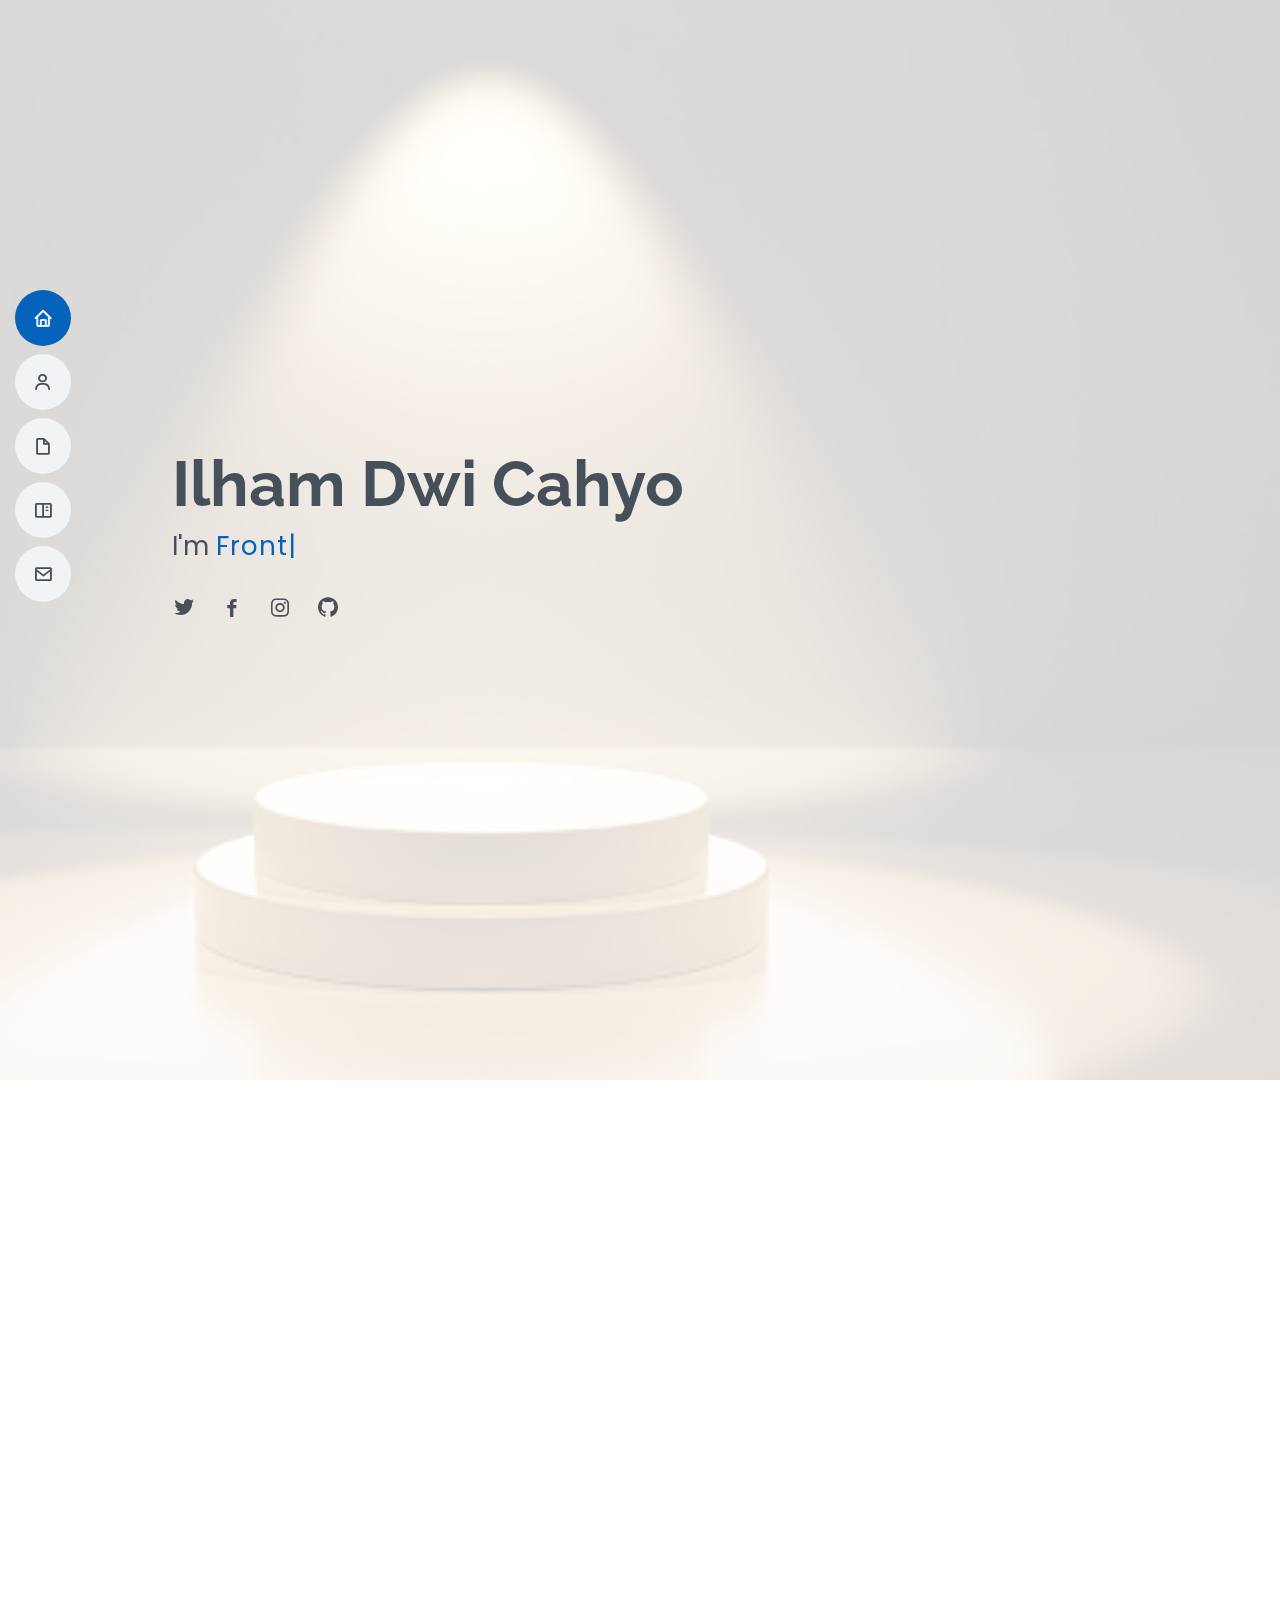
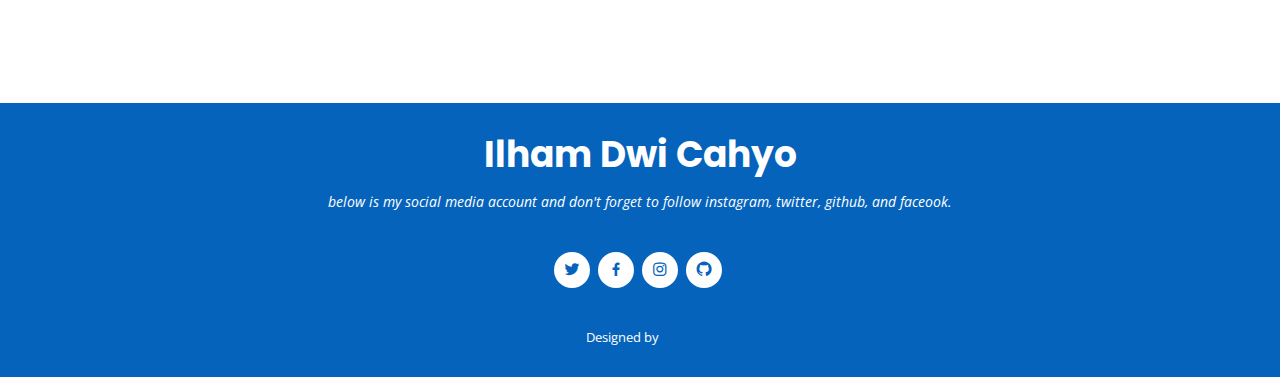
==== index.html @ a2555da0 "inital commit" ====
<!DOCTYPE html>
<html lang="en">

<head>
  <meta charset="utf-8">
  <meta content="width=device-width, initial-scale=1.0" name="viewport">

  <title>CV ILHAM</title>
  <meta content="" name="description">
  <meta content="" name="keywords">

  <!-- Favicons -->
  <link href="assets/img/favicon.png" rel="icon">
  <link href="assets/img/apple-touch-icon.png" rel="apple-touch-icon">

  <!-- Google Fonts -->
  <link href="https://fonts.googleapis.com/css?family=Open+Sans:300,300i,400,400i,600,600i,700,700i|Raleway:300,300i,400,400i,500,500i,600,600i,700,700i|Poppins:300,300i,400,400i,500,500i,600,600i,700,700i" rel="stylesheet">

  <!-- Vendor CSS Files -->
  <link rel="stylesheet" href="https://cdnjs.cloudflare.com/ajax/libs/font-awesome/5.15.4/css/all.min.css" integrity="sha512-1ycn6IcaQQ40/MKBW2W4Rhis/DbILU74C1vSrLJxCq57o941Ym01SwNsOMqvEBFlcgUa6xLiPY/NS5R+E6ztJQ==" crossorigin="anonymous" referrerpolicy="no-referrer" />
  <link href="assets/vendor/aos/aos.css" rel="stylesheet">
  <link href="assets/vendor/bootstrap/css/bootstrap.min.css" rel="stylesheet">
  <link href="assets/vendor/bootstrap-icons/bootstrap-icons.css" rel="stylesheet">
  <link href="assets/vendor/boxicons/css/boxicons.min.css" rel="stylesheet">
  <link href="assets/vendor/glightbox/css/glightbox.min.css" rel="stylesheet">
  <link href="assets/vendor/swiper/swiper-bundle.min.css" rel="stylesheet">

  <!-- Template Main CSS File -->
  <link href="assets/css/style.css" rel="stylesheet">


</head>

<body>

  <!-- ======= Mobile nav toggle button ======= -->
  <!-- <button type="button" class="mobile-nav-toggle d-xl-none"><i class="bi bi-list mobile-nav-toggle"></i></button> -->
  <i class="bi bi-list mobile-nav-toggle d-xl-none"></i>
  <!-- ======= Header ======= -->
  <header id="header" class="d-flex flex-column justify-content-center">

    <nav id="navbar" class="navbar nav-menu">
      <ul>
        <li><a href="#hero" class="nav-link scrollto active"><i class="bx bx-home"></i> <span>Home</span></a></li>
        <li><a href="#about" class="nav-link scrollto"><i class="bx bx-user"></i> <span>About</span></a></li>
        <li><a href="#resume" class="nav-link scrollto"><i class="bx bx-file-blank"></i> <span>Resume</span></a></li>
        <li><a href="#portfolio" class="nav-link scrollto"><i class="bx bx-book-content"></i> <span>Portfolio</span></a></li>
        <!-- <li><a href="#services" class="nav-link scrollto"><i class="bx bx-server"></i> <span>Services</span></a></li> -->
        <li><a href="#contact" class="nav-link scrollto"><i class="bx bx-envelope"></i> <span>Contact</span></a></li>
      </ul>
    </nav><!-- .nav-menu -->

  </header><!-- End Header -->

  <!-- ======= Hero Section ======= -->
  <section id="hero" class="d-flex flex-column justify-content-center">
    <div class="container" data-aos="zoom-in" data-aos-delay="100">
      <h1>Ilham Dwi Cahyo</h1>
      <p>I'm <span class="typed" data-typed-items="Front end Developer,student"></span></p>
      <div class="social-links">
        <a href="https://twitter.com/ilham20dc" class="twitter"><i class="bx bxl-twitter"></i></a>
        <a href="https://web.facebook.com/asal.ngomong.756" class="facebook"><i class="bx bxl-facebook"></i></a>
        <a href="https://www.instagram.com/ilhamd.c_01/" class="instagram"><i class="bx bxl-instagram"></i></a>
        <a href="https://github.com/Ilhamdwicahyoo" class="github"><i class="bx bxl-github"></i></a>
        <!-- <a href="#" class="linkedin"><i class="bx bxl-linkedin"></i></a> -->
      </div>
    </div>
  </section><!-- End Hero -->

  <main id="main">

    <!-- ======= About Section ======= -->
    <section id="about" class="about">
      <div class="container" data-aos="fade-up">

        <div class="section-title">
          <h2>About</h2>
        </div>

        <div class="row">
          <div class="col-lg-4">
            <img src="assets/img/ilham.jpeg" class="img-fluid" alt="">
          </div>
          <div class="col-lg-8 pt-4 pt-lg-0 content">
            <h3>Ilham Dwi Cahyo</h3>
            <p class="fst-italic">
              my name is ilham dwi cahyo, you can call me ilham. I was born in Depok, January 28, 2004. I live in Depok, Jl.Gotong Royong Rt007/Rw009 No.50. i am a student of a tarun bhakti vocational high school, badminton and counting are my hobbies
            </p>
            <div class="row">
              <div class="col-lg-6">
                <ul>
                  <li><i class="bi bi-chevron-right"></i> <strong>Birthday:</strong> <span>28 january 2004</span></li>
                  <!-- <li><i class="bi bi-chevron-right"></i> <strong>Website:</strong> <span>www.example.com</span></li> -->
                  <li><i class="bi bi-chevron-right"></i> <strong>Phone:</strong> <span>+62895 3073 7995</span></li>
                  <li><i class="bi bi-chevron-right"></i> <strong>City:</strong> <span>depok,indonesia</span></li>
                </ul>
              </div>
              <div class="col-lg-6">
                <ul>
                  <li><i class="bi bi-chevron-right"></i> <strong>Age:</strong> <span>17</span></li>
                  <li><i class="bi bi-chevron-right"></i> <strong>Degree:</strong> <span>student</span></li>
                  <li><i class="bi bi-chevron-right"></i> <strong>Emailone:</strong> <span>ilhamdwicahyo2801@gmail.com</span></li>
                  <!-- <li><i class="bi bi-chevron-right"></i> <strong>Freelance:</strong> <span>Available</span></li> -->
                </ul>
              </div>
            </div>
            <p></p>
          </div>
        </div>

      </div>
    </section><!-- End About Section -->

    <!-- ======= Facts Section ======= -->
    <section id="facts" class="facts">
      <div class="container" data-aos="fade-up">

        <div class="section-title">
          <h2>Facts fun</h2>
          <p>I finished
             The 3 projects and their projects are landing page-ccs, landing page with laravel, and test-level project</p>
        </div>

        <div class="row">

          <div class="col-lg-3 col-md-6">
            <div class="count-box">
              <i class="bi bi-emoji-smile"></i>
              <span data-purecounter-start="0" data-purecounter-end="5" data-purecounter-duration="1" class="purecounter"></span>
              <p>Happy Clients</p>
            </div>
          </div>

          <div class="col-lg-3 col-md-6 mt-5 mt-md-0">
            <div class="count-box">
              <i class="bi bi-journal-richtext"></i>
              <span data-purecounter-start="0" data-purecounter-end="3" data-purecounter-duration="1" class="purecounter"></span>
              <p>Projects</p>
            </div>
          </div>

          <!-- <div class="col-lg-3 col-md-6 mt-5 mt-lg-0">
            <div class="count-box">
              <i class="bi bi-headset"></i>
              <span data-purecounter-start="0" data-purecounter-end="1463" data-purecounter-duration="1" class="purecounter"></span>
              <p>Hours Of Support</p>
            </div>
          </div>

          <div class="col-lg-3 col-md-6 mt-5 mt-lg-0">
            <div class="count-box">
              <i class="bi bi-award"></i>
              <span data-purecounter-start="0" data-purecounter-end="25" data-purecounter-duration="1" class="purecounter"></span>
              <p>Awards</p>
            </div>
          </div>

        </div> -->

      </div>
    </section>
    <!-- End Facts Section -->
    <section id="myhobbies" class="myhobbies">
      <div class="container" data-aos="fade-up">

        <div class="section-title">
          <h2>my hobbies</h2>
          <p>My hobby is an activity that fills my daily life</p>
        </div>

        <div class="row">

          <div class="col-lg-3 col-md-6">
            <div class="count-box">
              <i class="fas fa-volleyball-ball"></i>
              <span data-purecounter-start="0" data-purecounter-end="2" data-purecounter-duration="1" class="purecounter"></span>
              <p>volley</p>
            </div>
          </div>

          <div class="col-lg-3 col-md-6 mt-5 mt-md-0">
            <div class="count-box">
              <i class="bi bi-calculator"></i>
              <span data-purecounter-start="0" data-purecounter-end="0" data-purecounter-duration="1" class="purecounter"></span>
              <p>acounting</p>
            </div>
          </div>

          <!-- <div class="col-lg-3 col-md-6 mt-5 mt-lg-0">
            <div class="count-box">
              <i class="bi bi-headset"></i>
              <span data-purecounter-start="0" data-purecounter-end="1463" data-purecounter-duration="1" class="purecounter"></span>
              <p>Hours Of Support</p>
            </div>
          </div>

          <div class="col-lg-3 col-md-6 mt-5 mt-lg-0">
            <div class="count-box">
              <i class="bi bi-award"></i>
              <span data-purecounter-start="0" data-purecounter-end="25" data-purecounter-duration="1" class="purecounter"></span>
              <p>Awards</p>
            </div>
          </div>

        </div> -->

      </div>
    </section>

    <!-- ======= Skills Section ======= -->
    <section id="skills" class="skills section-bg">
      <div class="container" data-aos="fade-up">

        <div class="section-title">
          <h2>Skills</h2>
        </div>

        <div class="row skills-content">

          <div class="col-lg-6">

            <div class="progress">
              <span class="skill">HTML <i class="val">90%</i></span>
              <div class="progress-bar-wrap">
                <div class="progress-bar" role="progressbar" aria-valuenow="90" aria-valuemin="0" aria-valuemax="100"></div>
              </div>
            </div>

            <div class="progress">
              <span class="skill">CSS <i class="val">80%</i></span>
              <div class="progress-bar-wrap">
                <div class="progress-bar" role="progressbar" aria-valuenow="80" aria-valuemin="0" aria-valuemax="100"></div>
              </div>
            </div>

            <div class="progress">
              <span class="skill">Figma<i class="val">70%</i></span>
              <div class="progress-bar-wrap">
                <div class="progress-bar" role="progressbar" aria-valuenow="70" aria-valuemin="0" aria-valuemax="100"></div>
              </div>
            </div>
          </div>

          <div class="col-lg-6">
            <div class="progress">
              <span class="skill">JavaScript <i class="val">50%</i></span>
              <div class="progress-bar-wrap">
                <div class="progress-bar" role="progressbar" aria-valuenow="50" aria-valuemin="0" aria-valuemax="100"></div>
              </div>
            </div>

            <div class="progress">
              <span class="skill">mysql <i class="val">50%</i></span>
              <div class="progress-bar-wrap">
                <div class="progress-bar" role="progressbar" aria-valuenow="50" aria-valuemin="0" aria-valuemax="100"></div>
              </div>
            </div>

            <div class="progress">
              <span class="skill">laravel <i class="val">50%</i></span>
              <div class="progress-bar-wrap">
                <div class="progress-bar" role="progressbar" aria-valuenow="50" aria-valuemin="0" aria-valuemax="100"></div>
              </div>
            </div>

          </div>

        </div>

      </div>
    </section><!-- End Skills Section -->

    <!-- ======= Resume Section ======= -->
    <section id="resume" class="resume">
      <div class="container" data-aos="fade-up">

        <div class="section-title">
          <h2>Resume</h2>
          <p></p>
        </div>

        <div class="row">
          <div class="col-lg-6">
            <!-- <h3 class="resume-title">Sumary</h3>
            <div class="resume-item pb-0">
              <h4>Brandon Johnson</h4>
              <p><em>Innovative and deadline-driven Graphic Designer with 3+ years of experience designing and developing user-centered digital/print marketing material from initial concept to final, polished deliverable.</em></p>
              <ul>
                <li>Portland par 127,Orlando, FL</li>
                <li>(123) 456-7891</li>
                <li>alice.barkley@example.com</li>
              </ul>
            </div>  -->

            <h3 class="resume-title">Education</h3>
            <div class="resume-item">
              <h4>JUNIOR HEIGHT SCHOOL</h4>
              <h5>SMP TARUNA BHAKTI</h5>
              <p><em>2016 - 2019</em></p>
              <!-- <p><em>Rochester Institute of Technology, Rochester, NY</em></p> -->
              <!-- <p>Qui deserunt veniam. Et sed aliquam labore tempore sed quisquam iusto autem sit. Ea vero voluptatum qui ut dignissimos deleniti nerada porti sand markend</p> -->
            </div>
            <div class="resume-item">
              <h4>FOCATIONAL</h4>
              <h5>SMK TARUNA BHAKTI&amp; REKAYASA PERANGKAT LUNAK</h5>
              <p><em>2019-NOW</em></p>
              <!-- <p><em>Rochester Institute of Technology, Rochester, NY</em></p> -->
            </div>
          </div>
          <div class="col-lg-6">
            <h3 class="resume-title"> Experience</h3>
            <div class="resume-item">
              <h4>COMPANY VISIT</h4>
              <h5>PT.Code.Id</h5>
              <p><em>november-14-2019 </em></p>
              <!-- <ul>
                <li>Lead in the design, development, and implementation of the graphic, layout, and production communication materials</li>
                <li>Delegate tasks to the 7 members of the design team and provide counsel on all aspects of the project. </li>
                <li>Supervise the assessment of all graphic materials in order to ensure quality and accuracy of the design</li>
                <li>Oversee the efficient use of production project budgets ranging from $2,000 - $25,000</li>
              </ul> -->
            </div>
            <div class="resume-item">
              <h4>Landing Page</h4>
              <!-- <h5></h5> -->
              <p><em>december-4 -2020</em></p>
              <ul>
                <!-- <li>Developed numerous marketing programs (logos, brochures,infographics, presentations, and advertisements).</li>
                <li>Managed up to 5 projects or tasks at a given time while under pressure</li>
                <li>Recommended and consulted with clients on the most appropriate graphic design</li>
                <li>Created 4+ design presentations and proposals a month for clients and account managers</li> -->
              </ul>
            </div>
            <div class="resume-item">
              <h4>Landing page with laravel</h4>
              <h5>PT.SPERO MAHAKARYA NUSANTARA</h5>
              <p><em>december-17-2020</em></p>
              <ul>
                <!-- <li>Developed numerous marketing programs (logos, brochures,infographics, presentations, and advertisements).</li>
                <li>Managed up to 5 projects or tasks at a given time while under pressure</li>
                <li>Recommended and consulted with clients on the most appropriate graphic design</li>
                <li>Created 4+ design presentations and proposals a month for clients and account managers</li> -->
              </ul>
            </div>
          </div>
        </div>

      </div>
    </section><!-- End Resume Section -->

    <!-- ======= Portfolio Section ======= -->
    <section id="portfolio" class="portfolio section-bg">
      <div class="container" data-aos="fade-up">

        <div class="section-title">
          <h2>Portfolio</h2>
          <p>this is my portfolio and proof of the project I have worked on although not much.</p>
        </div>

        <div class="row">
          <div class="col-lg-12 d-flex justify-content-center" data-aos="fade-up" data-aos-delay="100">
            <ul id="portfolio-flters">
              <li data-filter="*" class="filter-active">Project</li>
              <li data-filter=".filter-landing-page">App</li>
              <!-- <li data-filter=".filter-card">Card</li> -->
              <li data-filter=".filter-web">Web</li>
            </ul>
          </div>
        </div>

        <div class="row portfolio-container" data-aos="fade-up" data-aos-delay="200">

          <div class="col-lg-4 col-md-6 portfolio-item filter-web">
            <div class="portfolio-wrap">
              <img src="assets/img/landing-page-laravel.png" class="img-fluid" alt="">
              <div class="portfolio-info">
                <h4>Web 1</h4>
                <p>Web</p>
                <div class="portfolio-links">
                  <a href="assets/img/landing-page-laravel.png" data-gallery="portfolioGallery" class="portfolio-lightbox" title="Web 1"><i class="bx bx-plus"></i></a>
                  <a href="portfolio-details.html" class="portfolio-details-lightbox" data-glightbox="type: external" title="Portfolio Details"><i class="bx bx-link"></i></a>
                </div>
              </div>
            </div>
          </div>

          <div class="col-lg-4 col-md-6 portfolio-item filter-landing-page">
            <div class="portfolio-wrap">
              <img src="assets/img/landing-page-css.png" class="img-fluid" alt="">
              <div class="portfolio-info">
                <h4>App 1</h4>
                <p>App</p>
                <div class="portfolio-links">
                  <a href="assets/img/landing-page-css.png" data-gallery="portfolioGallery" class="portfolio-lightbox" title="App 1"><i class="bx bx-plus"></i></a>
                  <a href="portfolio-details.html" class="portfolio-details-lightbox" data-glightbox="type: external" title="Portfolio Details"><i class="bx bx-link"></i></a>
                </div>
              </div>
            </div>
          </div>

          <!-- <div class="col-lg-4 col-md-6 portfolio-item filter-card">
            <div class="portfolio-wrap">
              <img src="assets/img/portfolio/portfolio-4.jpg" class="img-fluid" alt="">
              <div class="portfolio-info">
                <h4>Card 2</h4>
                <p>Card</p>
                <div class="portfolio-links">
                  <a href="assets/img/portfolio/portfolio-4.jpg" data-gallery="portfolioGallery" class="portfolio-lightbox" title="Card 2"><i class="bx bx-plus"></i></a>
                  <a href="portfolio-details.html" class="portfolio-details-lightbox" data-glightbox="type: external" title="Portfolio Details"><i class="bx bx-link"></i></a>
                </div>
              </div>
            </div>
          </div> -->

          <div class="col-lg-4 col-md-6 portfolio-item filter-web">
            <div class="portfolio-wrap">
              <img src="assets/img/landing-page-laravel2.png" class="img-fluid" alt="">
              <div class="portfolio-info">
                <h4>Web 2</h4>
                <p>Web</p>
                <div class="portfolio-links">
                  <a href="assets/img/landing-page-laravel2.png" data-gallery="portfolioGallery" class="portfolio-lightbox" title="Web 2"><i class="bx bx-plus"></i></a>
                  <a href="portfolio-details.html" class="portfolio-details-lightbox" data-glightbox="type: external" title="Portfolio Details"><i class="bx bx-link"></i></a>
                </div>
              </div>
            </div>
          </div>

          <div class="col-lg-4 col-md-6 portfolio-item filter-landing-page">
            <div class="portfolio-wrap">
              <img src="assets/img/projet-ujilevel.png" class="img-fluid" alt="">
              <div class="portfolio-info">
                <h4>App 2</h4>
                <p>App</p>
                <div class="portfolio-links">
                  <a href="assets/img/projet-ujilevel.png" data-gallery="portfolioGallery" class="portfolio-lightbox" title="App 2"><i class="bx bx-plus"></i></a>
                  <a href="portfolio-details.html" class="portfolio-details-lightbox" data-glightbox="type: external" title="Portfolio Details"><i class="bx bx-link"></i></a>
                </div>
              </div>
            </div>
          </div>

          <!-- <div class="col-lg-4 col-md-6 portfolio-item filter-card">
            <div class="portfolio-wrap">
              <img src="assets/img/portfolio/portfolio-7.jpg" class="img-fluid" alt="">
              <div class="portfolio-info">
                <h4>Card 1</h4>
                <p>Card</p>
                <div class="portfolio-links">
                  <a href="assets/img/portfolio/portfolio-7.jpg" data-gallery="portfolioGallery" class="portfolio-lightbox" title="Card 1"><i class="bx bx-plus"></i></a>
                  <a href="portfolio-details.html" class="portfolio-details-lightbox" data-glightbox="type: external" title="Portfolio Details"><i class="bx bx-link"></i></a>
                </div>
              </div>
            </div>
          </div> -->

          <div class="col-lg-4 col-md-6 portfolio-item filter-web">
            <div class="portfolio-wrap">
              <img src="assets/img/landing-page-laravel4.png" class="img-fluid" alt="">
              <div class="portfolio-info">
                <h4>web 4</h4>
                <p>web</p>
                <div class="portfolio-links">
                  <a href="assets/img/landing-page-laravel4.png" data-gallery="portfolioGallery" class="portfolio-lightbox" title="Web4"><i class="bx bx-plus"></i></a>
                  <a href="portfolio-details.html" class="portfolio-details-lightbox" data-glightbox="type: external" title="Portfolio Details"><i class="bx bx-link"></i></a>
                </div>
              </div>
            </div>
          </div>

          <div class="col-lg-4 col-md-6 portfolio-item filter-web">
            <div class="portfolio-wrap">
              <img src="assets/img/landing-page-laravel3.png" class="img-fluid" alt="">
              <div class="portfolio-info">
                <h4>Web 3</h4>
                <p>Web</p>
                <div class="portfolio-links">
                  <a href="assets/img/landing-page-laravel3.png" data-gallery="portfolioGallery" class="portfolio-lightbox" title="Web 3"><i class="bx bx-plus"></i></a>
                  <a href="portfolio-details.html" class="portfolio-details-lightbox" data-glightbox="type: external" title="Portfolio Details"><i class="bx bx-link"></i></a>
                </div>
              </div>
            </div>
          </div>

        </div>

      </div>
    </section><!-- End Portfolio Section -->

    <!-- ======= Services Section ======= -->
    <!-- <section id="services" class="services">
      <div class="container" data-aos="fade-up">

        <div class="section-title">
          <h2>Services</h2>
          <p>Magnam dolores commodi suscipit. Necessitatibus eius consequatur ex aliquid fuga eum quidem. Sit sint consectetur velit. Quisquam quos quisquam cupiditate. Et nemo qui impedit suscipit alias ea. Quia fugiat sit in iste officiis commodi quidem hic quas.</p>
        </div>

        <div class="row">

          <div class="col-lg-4 col-md-6 d-flex align-items-stretch" data-aos="zoom-in" data-aos-delay="100">
            <div class="icon-box iconbox-blue">
              <div class="icon">
                <svg width="100" height="100" viewBox="0 0 600 600" xmlns="http://www.w3.org/2000/svg">
                  <path stroke="none" stroke-width="0" fill="#f5f5f5" d="M300,521.0016835830174C376.1290562159157,517.8887921683347,466.0731472004068,529.7835943286574,510.70327084640275,468.03025145048787C554.3714126377745,407.6079735673963,508.03601936045806,328.9844924480964,491.2728898941984,256.3432110539036C474.5976632858925,184.082847569629,479.9380746630129,96.60480741107993,416.23090153303,58.64404602377083C348.86323505073057,18.502131276798302,261.93793281208167,40.57373210992963,193.5410806939664,78.93577620505333C130.42746243093433,114.334589627462,98.30271207620316,179.96522072025542,76.75703585869454,249.04625023123273C51.97151888228291,328.5150500222984,13.704378332031375,421.85034740162234,66.52175969318436,486.19268352777647C119.04800174914682,550.1803526380478,217.28368757567262,524.383925680826,300,521.0016835830174"></path>
                </svg>
                <i class="bx bxl-dribbble"></i>
              </div>
              <h4><a href="">Lorem Ipsum</a></h4>
              <p>Voluptatum deleniti atque corrupti quos dolores et quas molestias excepturi</p>
            </div>
          </div>

          <div class="col-lg-4 col-md-6 d-flex align-items-stretch mt-4 mt-md-0" data-aos="zoom-in" data-aos-delay="200">
            <div class="icon-box iconbox-orange ">
              <div class="icon">
                <svg width="100" height="100" viewBox="0 0 600 600" xmlns="http://www.w3.org/2000/svg">
                  <path stroke="none" stroke-width="0" fill="#f5f5f5" d="M300,582.0697525312426C382.5290701553225,586.8405444964366,449.9789794690241,525.3245884688669,502.5850820975895,461.55621195738473C556.606425686781,396.0723002908107,615.8543463187945,314.28637112970534,586.6730223649479,234.56875336149918C558.9533121215079,158.8439757836574,454.9685369536778,164.00468322053177,381.49747125262974,130.76875717737553C312.15926192815925,99.40240125094834,248.97055460311594,18.661163978235184,179.8680185752513,50.54337015887873C110.5421016452524,82.52863877960104,119.82277516462835,180.83849132639028,109.12597500060166,256.43424936330496C100.08760227029461,320.3096726198365,92.17705696193138,384.0621239912766,124.79988738764834,439.7174275375508C164.83382741302287,508.01625554203684,220.96474134820875,577.5009287672846,300,582.0697525312426"></path>
                </svg>
                <i class="bx bx-file"></i>
              </div>
              <h4><a href="">Sed Perspiciatis</a></h4>
              <p>Duis aute irure dolor in reprehenderit in voluptate velit esse cillum dolore</p>
            </div>
          </div>

          <div class="col-lg-4 col-md-6 d-flex align-items-stretch mt-4 mt-lg-0" data-aos="zoom-in" data-aos-delay="300">
            <div class="icon-box iconbox-pink">
              <div class="icon">
                <svg width="100" height="100" viewBox="0 0 600 600" xmlns="http://www.w3.org/2000/svg">
                  <path stroke="none" stroke-width="0" fill="#f5f5f5" d="M300,541.5067337569781C382.14930387511276,545.0595476570109,479.8736841581634,548.3450877840088,526.4010558755058,480.5488172755941C571.5218469581645,414.80211281144784,517.5187510058486,332.0715597781072,496.52539010469104,255.14436215662573C477.37192572678356,184.95920475031193,473.57363656557914,105.61284051026155,413.0603344069578,65.22779650032875C343.27470386102294,18.654635553484475,251.2091493199835,5.337323636656869,175.0934190732945,40.62881213300186C97.87086631185822,76.43348514350839,51.98124368387456,156.15599469081315,36.44837278890362,239.84606092416172C21.716077023791087,319.22268207091537,43.775223500013084,401.1760424656574,96.891909868211,461.97329694683043C147.22146801428983,519.5804099606455,223.5754009179313,538.201503339737,300,541.5067337569781"></path>
                </svg>
                <i class="bx bx-tachometer"></i>
              </div>
              <h4><a href="">Magni Dolores</a></h4>
              <p>Excepteur sint occaecat cupidatat non proident, sunt in culpa qui officia</p>
            </div>
          </div>

          <div class="col-lg-4 col-md-6 d-flex align-items-stretch mt-4" data-aos="zoom-in" data-aos-delay="100">
            <div class="icon-box iconbox-yellow">
              <div class="icon">
                <svg width="100" height="100" viewBox="0 0 600 600" xmlns="http://www.w3.org/2000/svg">
                  <path stroke="none" stroke-width="0" fill="#f5f5f5" d="M300,503.46388370962813C374.79870501325706,506.71871716319447,464.8034551963731,527.1746412648533,510.4981551193396,467.86667711651364C555.9287308511215,408.9015244558933,512.6030010748507,327.5744911775523,490.211057578863,256.5855673507754C471.097692560561,195.9906835881958,447.69079081568157,138.11976852964426,395.19560036434837,102.3242989838813C329.3053358748298,57.3949838291264,248.02791733380457,8.279543830951368,175.87071277845988,42.242879143198664C103.41431057327972,76.34704239035025,93.79494320519305,170.9812938413882,81.28167332365135,250.07896920659033C70.17666984294237,320.27484674793965,64.84698225790005,396.69656628748305,111.28512138212992,450.4950937839243C156.20124167950087,502.5303643271138,231.32542653798444,500.4755392045468,300,503.46388370962813"></path>
                </svg>
                <i class="bx bx-layer"></i>
              </div>
              <h4><a href="">Nemo Enim</a></h4>
              <p>At vero eos et accusamus et iusto odio dignissimos ducimus qui blanditiis</p>
            </div>
          </div>

          <div class="col-lg-4 col-md-6 d-flex align-items-stretch mt-4" data-aos="zoom-in" data-aos-delay="200">
            <div class="icon-box iconbox-red">
              <div class="icon">
                <svg width="100" height="100" viewBox="0 0 600 600" xmlns="http://www.w3.org/2000/svg">
                  <path stroke="none" stroke-width="0" fill="#f5f5f5" d="M300,532.3542879108572C369.38199826031484,532.3153073249985,429.10787420159085,491.63046689027357,474.5244479745417,439.17860296908856C522.8885846962883,383.3225815378663,569.1668002868075,314.3205725914397,550.7432151929288,242.7694973846089C532.6665558377875,172.5657663291529,456.2379748765914,142.6223662098291,390.3689995646985,112.34683881706744C326.66090330228417,83.06452184765237,258.84405631176094,53.51806209861945,193.32584062364296,78.48882559362697C121.61183558270385,105.82097193414197,62.805066853699245,167.19869350419734,48.57481801355237,242.6138429142374C34.843463184063346,315.3850353017275,76.69343916112496,383.4422959591041,125.22947124332185,439.3748458443577C170.7312796277747,491.8107796887764,230.57421082200815,532.3932930995766,300,532.3542879108572"></path>
                </svg>
                <i class="bx bx-slideshow"></i>
              </div>
              <h4><a href="">Dele Cardo</a></h4>
              <p>Quis consequatur saepe eligendi voluptatem consequatur dolor consequuntur</p>
            </div>
          </div>

          <div class="col-lg-4 col-md-6 d-flex align-items-stretch mt-4" data-aos="zoom-in" data-aos-delay="300">
            <div class="icon-box iconbox-teal">
              <div class="icon">
                <svg width="100" height="100" viewBox="0 0 600 600" xmlns="http://www.w3.org/2000/svg">
                  <path stroke="none" stroke-width="0" fill="#f5f5f5" d="M300,566.797414625762C385.7384707136149,576.1784315230908,478.7894351017131,552.8928747891023,531.9192734346935,484.94944893311C584.6109503024035,417.5663521118492,582.489472248146,322.67544863468447,553.9536738515405,242.03673114598146C529.1557734026468,171.96086150256528,465.24506316201064,127.66468636344209,395.9583748389544,100.7403814666027C334.2173773831606,76.7482773500951,269.4350130405921,84.62216499799875,207.1952322260088,107.2889140133804C132.92018162631612,134.33871894543012,41.79353780512637,160.00259165414826,22.644507872594943,236.69541883565114C3.319112789854554,314.0945973066697,72.72355303640163,379.243833228382,124.04198916343866,440.3218312028393C172.9286146004772,498.5055451809895,224.45579914871206,558.5317968840102,300,566.797414625762"></path>
                </svg>
                <i class="bx bx-arch"></i>
              </div>
              <h4><a href="">Divera Don</a></h4>
              <p>Modi nostrum vel laborum. Porro fugit error sit minus sapiente sit aspernatur</p>
            </div>
          </div>

        </div>

      </div>
    </section> -->
    <!-- End Services Section -->

    <!-- ======= Testimonials Section ======= -->
    <!-- <section id="testimonials" class="testimonials section-bg">
      <div class="container" data-aos="fade-up">

        <div class="section-title">
          <h2>Testimonials</h2>
        </div>

        <div class="testimonials-slider swiper" data-aos="fade-up" data-aos-delay="100">
          <div class="swiper-wrapper">

            <div class="swiper-slide">
              <div class="testimonial-item">
                <img src="assets/img/testimonials/testimonials-1.jpg" class="testimonial-img" alt="">
                <h3>Saul Goodman</h3>
                <h4>Ceo &amp; Founder</h4>
                <p>
                  <i class="bx bxs-quote-alt-left quote-icon-left"></i>
                  Proin iaculis purus consequat sem cure digni ssim donec porttitora entum suscipit rhoncus. Accusantium quam, ultricies eget id, aliquam eget nibh et. Maecen aliquam, risus at semper.
                  <i class="bx bxs-quote-alt-right quote-icon-right"></i>
                </p>
              </div>
            </div>
            <!-- End testimonial item -->

            <!-- <div class="swiper-slide">
              <div class="testimonial-item">
                <img src="assets/img/testimonials/testimonials-2.jpg" class="testimonial-img" alt="">
                <h3>Sara Wilsson</h3>
                <h4>Designer</h4>
                <p>
                  <i class="bx bxs-quote-alt-left quote-icon-left"></i>
                  Export tempor illum tamen malis malis eram quae irure esse labore quem cillum quid cillum eram malis quorum velit fore eram velit sunt aliqua noster fugiat irure amet legam anim culpa.
                  <i class="bx bxs-quote-alt-right quote-icon-right"></i>
                </p>
              </div>
            </div>  
<!-- 
            <div class="swiper-slide">
              <div class="testimonial-item">
                <img src="assets/img/testimonials/testimonials-3.jpg" class="testimonial-img" alt="">
                <h3>Jena Karlis</h3>
                <h4>Store Owner</h4>
                <p>
                  <i class="bx bxs-quote-alt-left quote-icon-left"></i>
                  Enim nisi quem export duis labore cillum quae magna enim sint quorum nulla quem veniam duis minim tempor labore quem eram duis noster aute amet eram fore quis sint minim.
                  <i class="bx bxs-quote-alt-right quote-icon-right"></i>
                </p>
              </div>
            </div>
            <!-- End testimonial item -->

            <!-- <div class="swiper-slide">
              <div class="testimonial-item">
                <img src="assets/img/testimonials/testimonials-4.jpg" class="testimonial-img" alt="">
                <h3>Matt Brandon</h3>
                <h4>Freelancer</h4>
                <p>
                  <i class="bx bxs-quote-alt-left quote-icon-left"></i>
                  Fugiat enim eram quae cillum dolore dolor amet nulla culpa multos export minim fugiat minim velit minim dolor enim duis veniam ipsum anim magna sunt elit fore quem dolore labore illum veniam.
                  <i class="bx bxs-quote-alt-right quote-icon-right"></i>
                </p>
              </div>
            </div> -->
            <!-- End testimonial item -->

            <!-- <div class="swiper-slide">
              <div class="testimonial-item">
                <img src="assets/img/testimonials/testimonials-5.jpg" class="testimonial-img" alt="">
                <h3>John Larson</h3>
                <h4>Entrepreneur</h4>
                <p>
                  <i class="bx bxs-quote-alt-left quote-icon-left"></i>
                  Quis quorum aliqua sint quem legam fore sunt eram irure aliqua veniam tempor noster veniam enim culpa labore duis sunt culpa nulla illum cillum fugiat legam esse veniam culpa fore nisi cillum quid.
                  <i class="bx bxs-quote-alt-right quote-icon-right"></i>
                </p>
              </div>
            </div> -->
            <!-- End testimonial item -->

          <!-- </div>
          <div class="swiper-pagination"></div>
        </div>

      </div>
    </section>  -->
    <!-- End Testimonials Section -->

    <!-- ======= Contact Section ======= -->
    <section id="contact" class="contact">
      <div class="container" data-aos="fade-up">

        <div class="section-title">
          <h2>Contact</h2>
        </div>

        <div class="row mt-1">

          <div class="col-lg-4">
            <div class="info">
              <div class="address">
                <i class="bi bi-geo-alt"></i>
                <h4>Location:</h4>
                <p>JL.Gotongroyong,Jatijajar,Tapos,Depok</p>
              </div>

              <div class="email">
                <i class="bi bi-envelope"></i>
                <h4>Email:</h4>
                <p>ilhamdwicahyo2801@gmail.com</p>
              </div>

              <div class="phone">
                <i class="bi bi-phone"></i>
                <h4>Call:</h4>
                <p>+62895 3073 7995</p>
              </div>

            </div>

          </div>

          <div class="col-lg-8 mt-5 mt-lg-0">

            <form action="forms/contact.php" method="post" role="form" class="php-email-form">
              <div class="row">
                <div class="col-md-6 form-group">
                  <input type="text" name="name" class="form-control" id="name" placeholder="Your Name" required>
                </div>
                <div class="col-md-6 form-group mt-3 mt-md-0">
                  <input type="email" class="form-control" name="email" id="email" placeholder="Your Email" required>
                </div>
              </div>
              <div class="form-group mt-3">
                <input type="text" class="form-control" name="subject" id="subject" placeholder="Subject" required>
              </div>
              <div class="form-group mt-3">
                <textarea class="form-control" name="message" rows="5" placeholder="Message" required></textarea>
              </div>
              <div class="my-3">
                <div class="loading">Loading</div>
                <div class="error-message"></div>
                <div class="sent-message">Your message has been sent. Thank you!</div>
              </div>
              <div class="text-center"><button type="submit">Send Message</button></div>
            </form>

          </div>

        </div>

      </div>
    </section><!-- End Contact Section -->

  </main><!-- End #main -->

  <!-- ======= Footer ======= -->
  <footer id="footer">
    <div class="container">
      <h3>Ilham Dwi Cahyo</h3>
      <p>below is my social media account and don't forget to follow instagram, twitter, github, and faceook.</p>
      <div class="social-links">
        <a href="https://twitter.com/ilham20dc" class="twitter"><i class="bx bxl-twitter"></i></a>
        <a href="https://web.facebook.com/asal.ngomong.756" class="facebook"><i class="bx bxl-facebook"></i></a>
        <a href="https://www.instagram.com/ilhamd.c_01/" class="instagram"><i class="bx bxl-instagram"></i></a>
        <a href="https://github.com/Ilhamdwicahyoo" class="github"><i class="bx bxl-github"></i></a>
        <!-- <a href="#" class="linkedin"><i class="bx bxl-linkedin"></i></a> -->
      </div>
      <!-- <div class="copyright">
        &copy; Copyright <strong><span>MyResume</span></strong>. All Rights Reserved
      </div> -->
      <div class="credits" >
        <!-- All the links in the footer should remain intact. -->
        <!-- You can delete the links only if you purchased the pro version. -->
        <!-- Licensing information: [license-url] -->
        <!-- Purchase the pro version with working PHP/AJAX contact form: https://bootstrapmade.com/free-html-bootstrap-template-my-resume/ -->
        Designed by <a href="https://github.com/Ilhamdwicahyoo">ilham</a>
      </div>
    </div>
  </footer><!-- End Footer -->

  <div id="preloader"></div>
  <a href="#" class="back-to-top d-flex align-items-center justify-content-center"><i class="bi bi-arrow-up-short"></i></a>

  <!-- Vendor JS Files -->
  <script src="assets/vendor/purecounter/purecounter.js"></script>
  <script src="assets/vendor/aos/aos.js"></script>
  <script src="assets/vendor/bootstrap/js/bootstrap.bundle.min.js"></script>
  <script src="assets/vendor/glightbox/js/glightbox.min.js"></script>
  <script src="assets/vendor/isotope-layout/isotope.pkgd.min.js"></script>
  <script src="assets/vendor/swiper/swiper-bundle.min.js"></script>
  <script src="assets/vendor/typed.js/typed.min.js"></script>
  <script src="assets/vendor/waypoints/noframework.waypoints.js"></script>
  <script src="assets/vendor/php-email-form/validate.js"></script>

  <!-- Template Main JS File -->
  <script src="assets/js/main.js"></script>

</body>

</html>
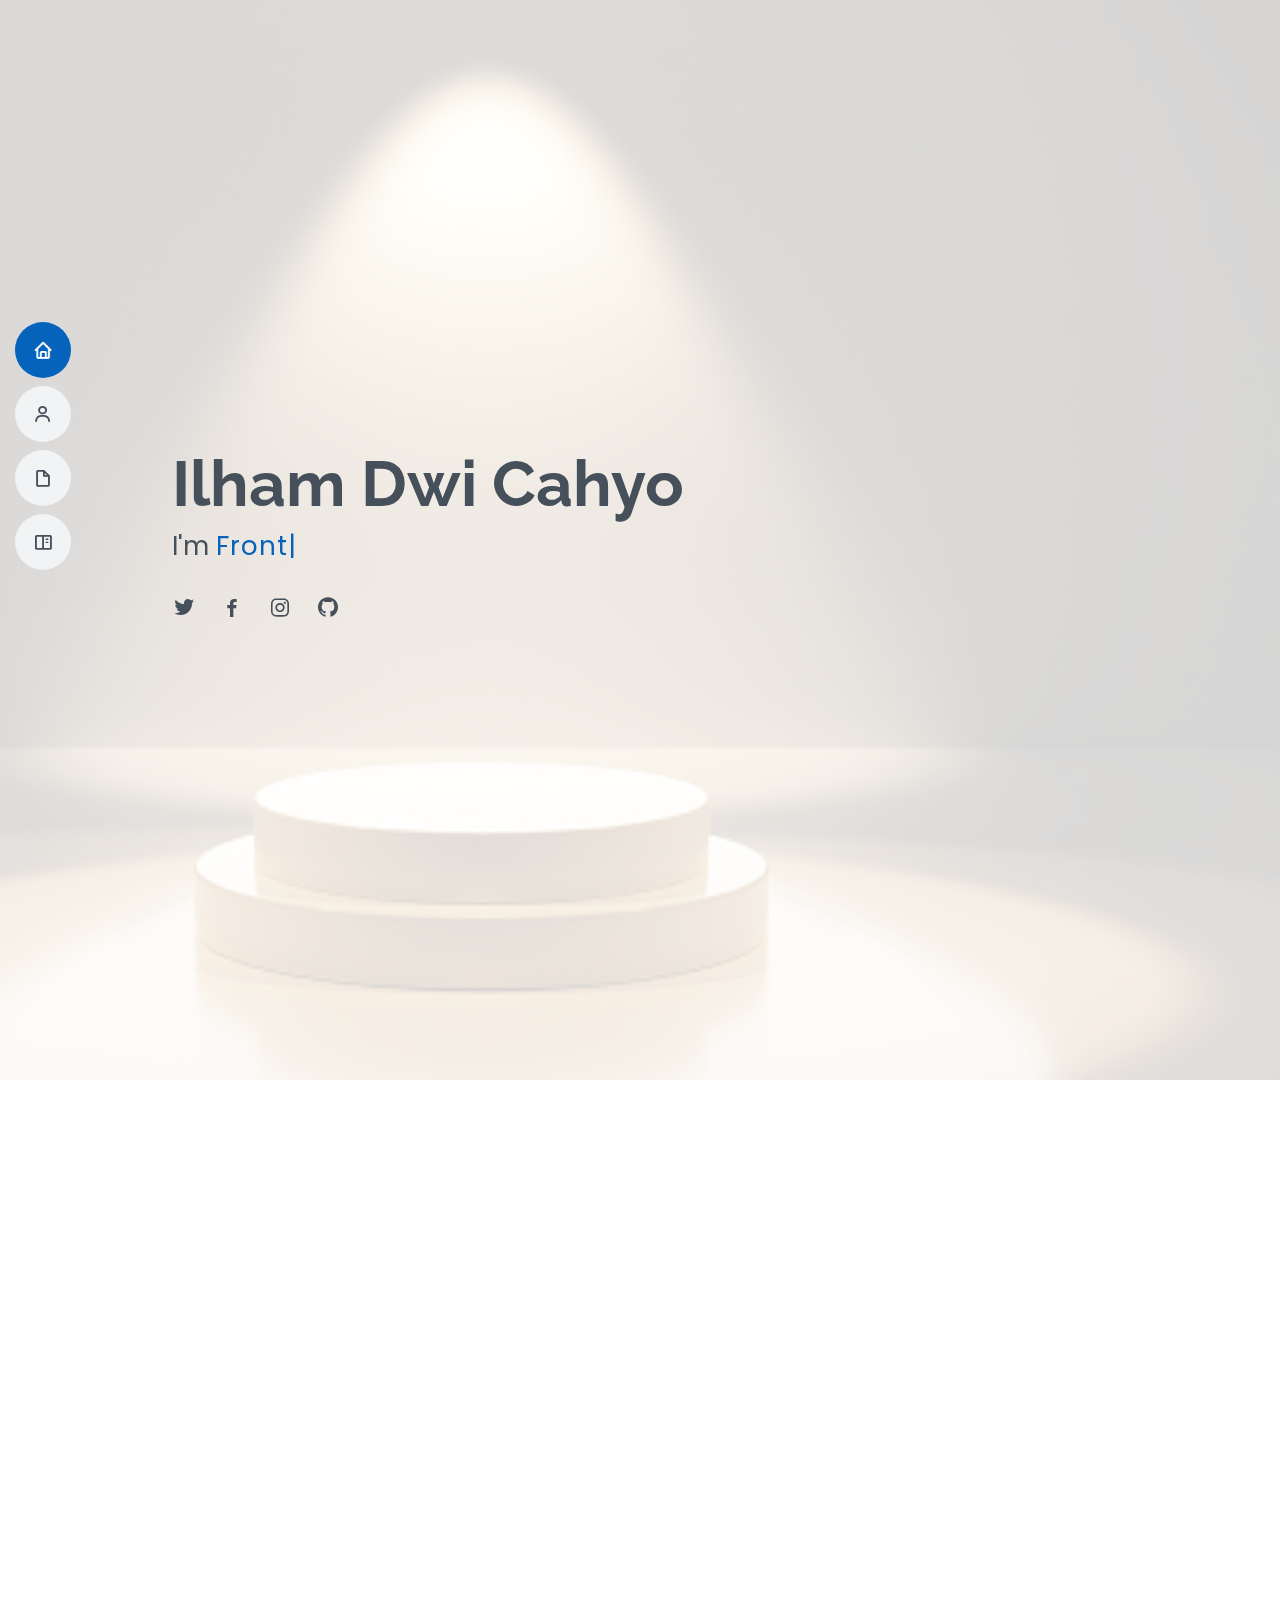
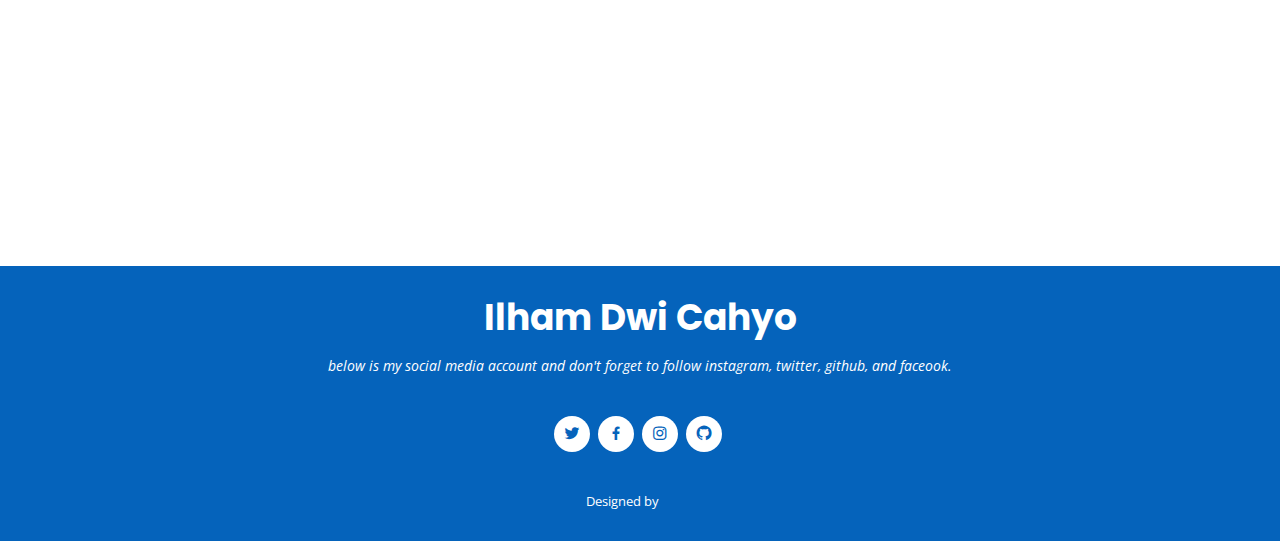
==== commit 48f53473: "initial commit" ====
--- a/index.html
+++ b/index.html
@@ -28,6 +28,9 @@
   <!-- Template Main CSS File -->
   <link href="assets/css/style.css" rel="stylesheet">
 
+  <!-- Mapbox-->
+  <link rel="stylesheet" href="assets/css/map.css">
+
 
 </head>
 
@@ -46,7 +49,7 @@
         <li><a href="#resume" class="nav-link scrollto"><i class="bx bx-file-blank"></i> <span>Resume</span></a></li>
         <li><a href="#portfolio" class="nav-link scrollto"><i class="bx bx-book-content"></i> <span>Portfolio</span></a></li>
         <!-- <li><a href="#services" class="nav-link scrollto"><i class="bx bx-server"></i> <span>Services</span></a></li> -->
-        <li><a href="#contact" class="nav-link scrollto"><i class="bx bx-envelope"></i> <span>Contact</span></a></li>
+        <!-- <li><a href="#contact" class="nav-link scrollto"><i class="bx bx-envelope"></i> <span>Contact</span></a></li> -->
       </ul>
     </nav><!-- .nav-menu -->
 
@@ -79,13 +82,13 @@
 
         <div class="row">
           <div class="col-lg-4">
-            <img src="assets/img/ilham.jpeg" class="img-fluid" alt="">
-          </div>
-          <div class="col-lg-8 pt-4 pt-lg-0 content">
+            <img src="assets/img/photo_2022-02-28_20-15-28.jpg" class="img-fluid" alt="">
+          </div>
+          <div class="col-lg-8 pt-4 pt-lg-0 content"><br><br>
             <h3>Ilham Dwi Cahyo</h3>
-            <p class="fst-italic">
+            <p class="fst-italic"><br>
               my name is ilham dwi cahyo, you can call me ilham. I was born in Depok, January 28, 2004. I live in Depok, Jl.Gotong Royong Rt007/Rw009 No.50. i am a student of a tarun bhakti vocational high school, badminton and counting are my hobbies
-            </p>
+            </p><br>
             <div class="row">
               <div class="col-lg-6">
                 <ul>
@@ -97,7 +100,7 @@
               </div>
               <div class="col-lg-6">
                 <ul>
-                  <li><i class="bi bi-chevron-right"></i> <strong>Age:</strong> <span>17</span></li>
+                  <li><i class="bi bi-chevron-right"></i> <strong>Age:</strong> <span>18</span></li>
                   <li><i class="bi bi-chevron-right"></i> <strong>Degree:</strong> <span>student</span></li>
                   <li><i class="bi bi-chevron-right"></i> <strong>Emailone:</strong> <span>ilhamdwicahyo2801@gmail.com</span></li>
                   <!-- <li><i class="bi bi-chevron-right"></i> <strong>Freelance:</strong> <span>Available</span></li> -->
@@ -706,37 +709,18 @@
 
           <div class="col-lg-8 mt-5 mt-lg-0">
 
-            <form action="forms/contact.php" method="post" role="form" class="php-email-form">
-              <div class="row">
-                <div class="col-md-6 form-group">
-                  <input type="text" name="name" class="form-control" id="name" placeholder="Your Name" required>
-                </div>
-                <div class="col-md-6 form-group mt-3 mt-md-0">
-                  <input type="email" class="form-control" name="email" id="email" placeholder="Your Email" required>
-                </div>
-              </div>
-              <div class="form-group mt-3">
-                <input type="text" class="form-control" name="subject" id="subject" placeholder="Subject" required>
-              </div>
-              <div class="form-group mt-3">
-                <textarea class="form-control" name="message" rows="5" placeholder="Message" required></textarea>
-              </div>
-              <div class="my-3">
-                <div class="loading">Loading</div>
-                <div class="error-message"></div>
-                <div class="sent-message">Your message has been sent. Thank you!</div>
-              </div>
-              <div class="text-center"><button type="submit">Send Message</button></div>
-            </form>
-
-          </div>
-
-        </div>
-
-      </div>
-    </section><!-- End Contact Section -->
-
-  </main><!-- End #main -->
+            <!-- <div class="map" id="map"></div> -->
+            <iframe src="https://www.google.com/maps/embed?pb=!1m18!1m12!1m3!1d991.2270459270222!2d106.87102782914376!3d-6.4058289997103195!2m3!1f0!2f0!3f0!3m2!1i1024!2i768!4f13.1!3m3!1m2!1s0x0%3A0x10199b0d9e3b6a74!2zNsKwMjQnMjEuMCJTIDEwNsKwNTInMTcuNyJF!5e0!3m2!1sid!2sid!4v1646059208844!5m2!1sid!2sid" width="740" height="370" style="border:0;" allowfullscreen="" loading="lazy"></iframe>
+
+          </div>
+
+        </div>
+
+      </div>
+    </section>
+
+  </main>
+  <!-- End #main -->
 
   <!-- ======= Footer ======= -->
   <footer id="footer">
@@ -777,6 +761,9 @@
   <script src="assets/vendor/waypoints/noframework.waypoints.js"></script>
   <script src="assets/vendor/php-email-form/validate.js"></script>
 
+  <script src='assets/js/mapbox-gl.js'></script>
+  <script src='assets/js/mapbox.init.js'></script>
+
   <!-- Template Main JS File -->
   <script src="assets/js/main.js"></script>
 
--- a/assets/css/style.css
+++ b/assets/css/style.css
@@ -355,7 +355,7 @@
 # About
 --------------------------------------------------------------*/
 .about .content h3 {
-  font-weight: 700;
+  font-weight: 1000;
   font-size: 26px;
   color: #728394;
 }
@@ -1111,6 +1111,7 @@
   }
 }
 
+
 /*--------------------------------------------------------------
 # Footer
 --------------------------------------------------------------*/
--- a/assets/css/map.css
+++ b/assets/css/map.css
@@ -0,0 +1,33 @@
+.map {
+  background-color: #F7F9FA;
+  border-radius: 13.3333333333px;
+  height: 23.75rem;
+  margin-bottom: 2rem;
+  position: relative;
+  direction: ltr;
+}
+@media only screen and (max-width: 580px) {
+  .map {
+    height: 15.625rem;
+    margin-bottom: 1.25rem;
+  }
+}
+
+.popover-map-title {
+  color: #3B4B5E;
+  font-size: 1.125rem;
+  margin-top: 0.1875rem;
+  margin-bottom: 0.5rem;
+}
+.popover-map-caption {
+  color: #5E6E80;
+  font-weight: 400;
+}
+
+#marker {
+  background-image: url("../img/icon-map.svg");
+  background-size: cover;
+  width: 3.125rem;
+  height: 3.125rem;
+  cursor: pointer;
+}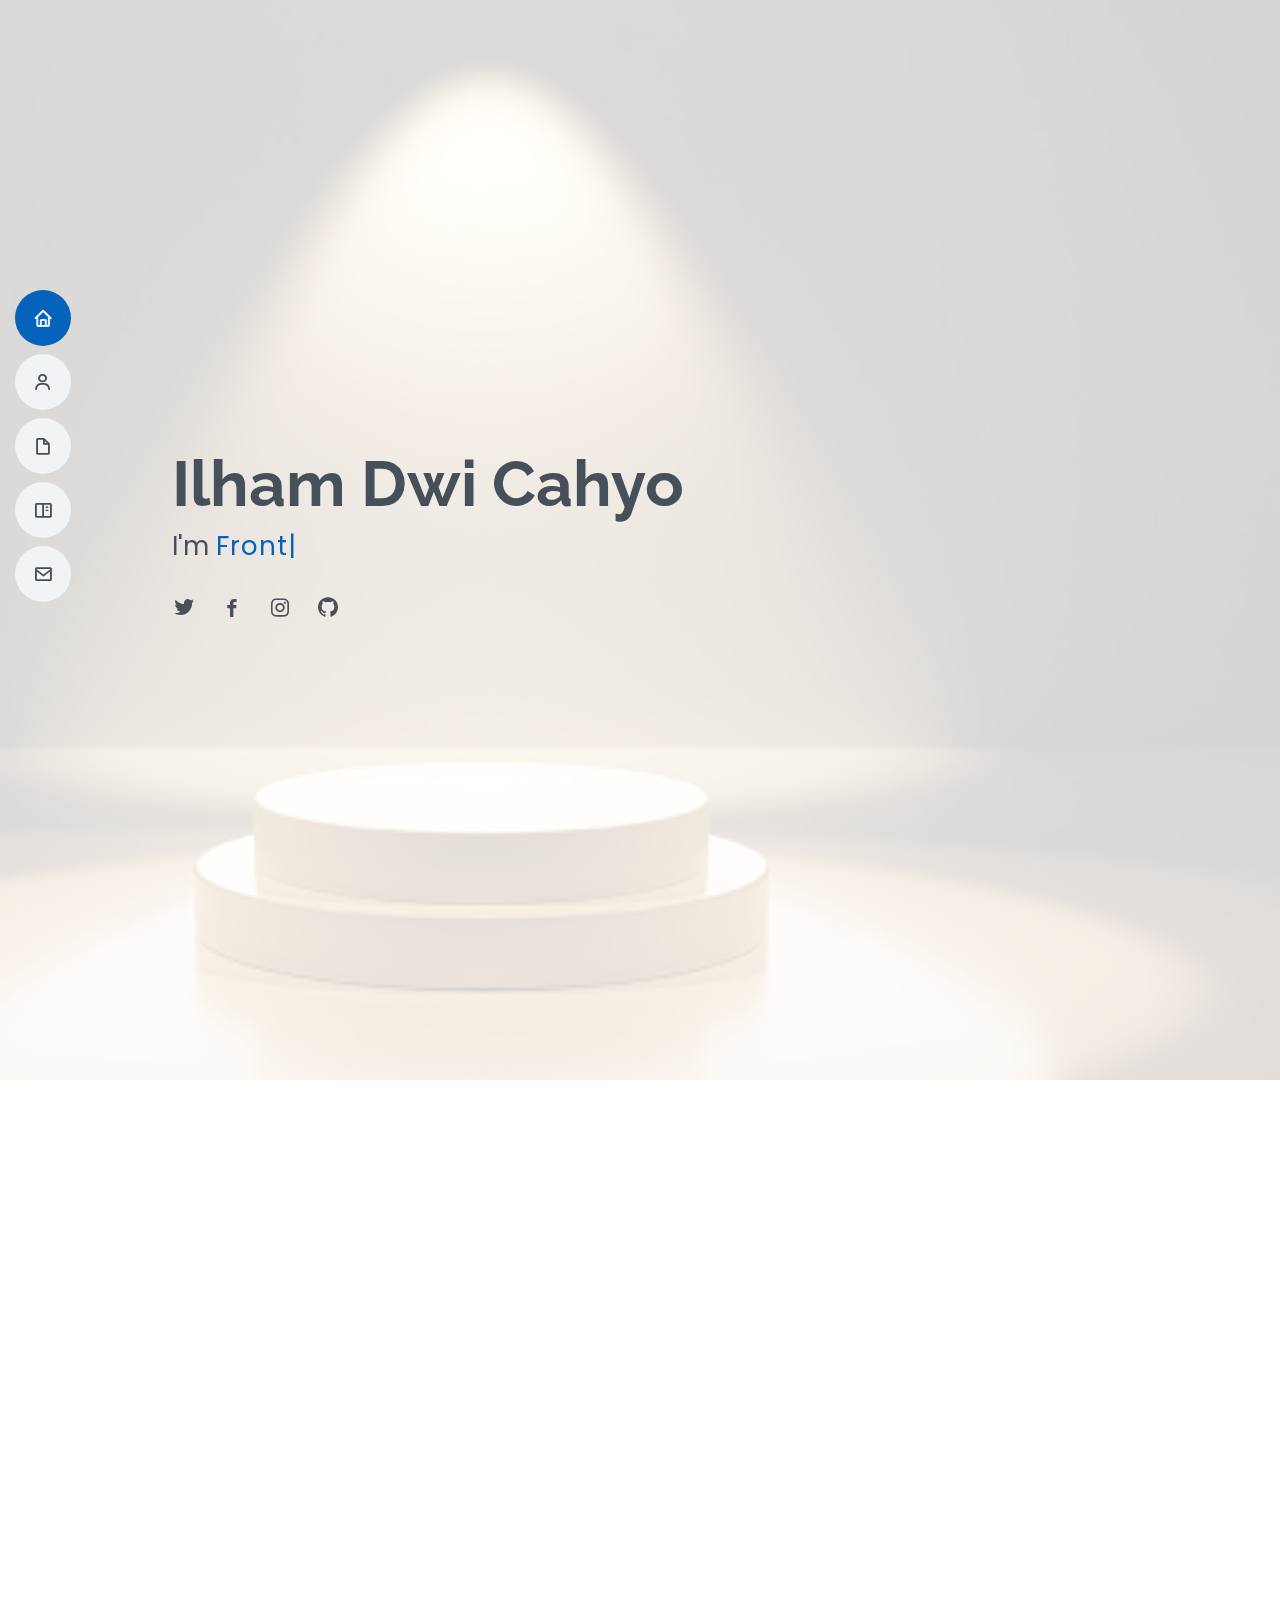
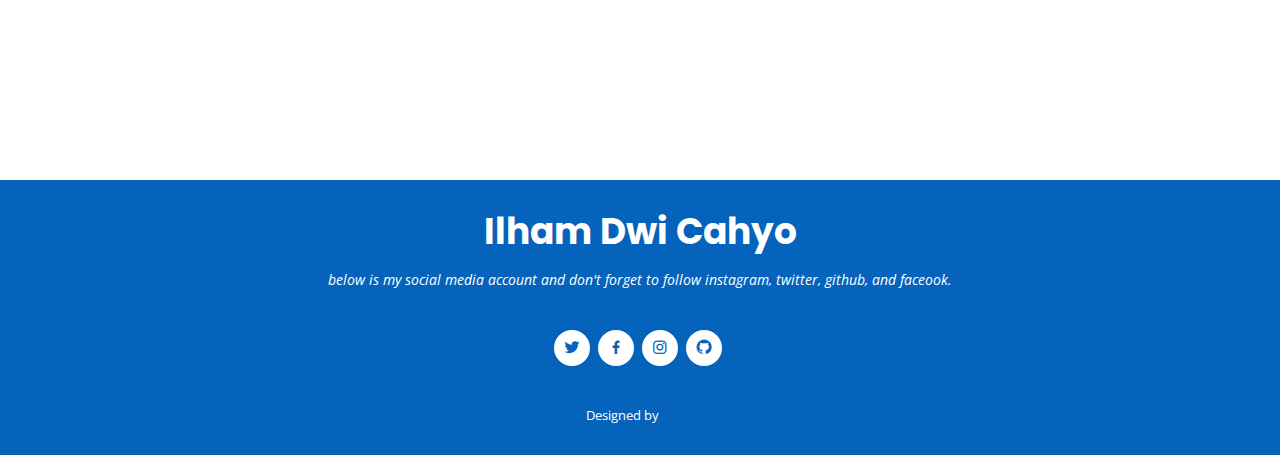
==== commit e95679b4: "initial commit" ====
--- a/index.html
+++ b/index.html
@@ -49,7 +49,7 @@
         <li><a href="#resume" class="nav-link scrollto"><i class="bx bx-file-blank"></i> <span>Resume</span></a></li>
         <li><a href="#portfolio" class="nav-link scrollto"><i class="bx bx-book-content"></i> <span>Portfolio</span></a></li>
         <!-- <li><a href="#services" class="nav-link scrollto"><i class="bx bx-server"></i> <span>Services</span></a></li> -->
-        <!-- <li><a href="#contact" class="nav-link scrollto"><i class="bx bx-envelope"></i> <span>Contact</span></a></li> -->
+        <li><a href="#contact" class="nav-link scrollto"><i class="bx bx-envelope"></i> <span>Contact</span></a></li>
       </ul>
     </nav><!-- .nav-menu -->
 
@@ -297,14 +297,14 @@
 
             <h3 class="resume-title">Education</h3>
             <div class="resume-item">
-              <h4>JUNIOR HEIGHT SCHOOL</h4>
+              <h4>JUNIOR HIGHT SCHOOL</h4>
               <h5>SMP TARUNA BHAKTI</h5>
               <p><em>2016 - 2019</em></p>
               <!-- <p><em>Rochester Institute of Technology, Rochester, NY</em></p> -->
               <!-- <p>Qui deserunt veniam. Et sed aliquam labore tempore sed quisquam iusto autem sit. Ea vero voluptatum qui ut dignissimos deleniti nerada porti sand markend</p> -->
             </div>
             <div class="resume-item">
-              <h4>FOCATIONAL</h4>
+              <h4>VOCATIONAL</h4>
               <h5>SMK TARUNA BHAKTI&amp; REKAYASA PERANGKAT LUNAK</h5>
               <p><em>2019-NOW</em></p>
               <!-- <p><em>Rochester Institute of Technology, Rochester, NY</em></p> -->
@@ -315,7 +315,7 @@
             <div class="resume-item">
               <h4>COMPANY VISIT</h4>
               <h5>PT.Code.Id</h5>
-              <p><em>november-14-2019 </em></p>
+              <p><em>November-14-2019 </em></p>
               <!-- <ul>
                 <li>Lead in the design, development, and implementation of the graphic, layout, and production communication materials</li>
                 <li>Delegate tasks to the 7 members of the design team and provide counsel on all aspects of the project. </li>
@@ -324,9 +324,9 @@
               </ul> -->
             </div>
             <div class="resume-item">
-              <h4>Landing Page</h4>
-              <!-- <h5></h5> -->
-              <p><em>december-4 -2020</em></p>
+              <h4>intrenship</h4>
+              <h5>PT.SPERO MAHAKARYA NUSANTARA</h5>
+              <p><em>November-15-2021-Now</em></p>
               <ul>
                 <!-- <li>Developed numerous marketing programs (logos, brochures,infographics, presentations, and advertisements).</li>
                 <li>Managed up to 5 projects or tasks at a given time while under pressure</li>
@@ -334,19 +334,19 @@
                 <li>Created 4+ design presentations and proposals a month for clients and account managers</li> -->
               </ul>
             </div>
-            <div class="resume-item">
+            <!-- <div class="resume-item">
               <h4>Landing page with laravel</h4>
               <h5>PT.SPERO MAHAKARYA NUSANTARA</h5>
               <p><em>december-17-2020</em></p>
               <ul>
-                <!-- <li>Developed numerous marketing programs (logos, brochures,infographics, presentations, and advertisements).</li>
+                <li>Developed numerous marketing programs (logos, brochures,infographics, presentations, and advertisements).</li>
                 <li>Managed up to 5 projects or tasks at a given time while under pressure</li>
                 <li>Recommended and consulted with clients on the most appropriate graphic design</li>
-                <li>Created 4+ design presentations and proposals a month for clients and account managers</li> -->
+                <li>Created 4+ design presentations and proposals a month for clients and account managers</li>
               </ul>
             </div>
           </div>
-        </div>
+        </div> -->
 
       </div>
     </section><!-- End Resume Section -->
@@ -364,9 +364,9 @@
           <div class="col-lg-12 d-flex justify-content-center" data-aos="fade-up" data-aos-delay="100">
             <ul id="portfolio-flters">
               <li data-filter="*" class="filter-active">Project</li>
-              <li data-filter=".filter-landing-page">App</li>
+              <!-- <li data-filter=".filter-landing-page">App</li> -->
               <!-- <li data-filter=".filter-card">Card</li> -->
-              <li data-filter=".filter-web">Web</li>
+              <!-- <li data-filter=".filter-web">Web</li> -->
             </ul>
           </div>
         </div>
@@ -377,10 +377,9 @@
             <div class="portfolio-wrap">
               <img src="assets/img/landing-page-laravel.png" class="img-fluid" alt="">
               <div class="portfolio-info">
-                <h4>Web 1</h4>
-                <p>Web</p>
+                <h4></h4>
+                <p></p>
                 <div class="portfolio-links">
-                  <a href="assets/img/landing-page-laravel.png" data-gallery="portfolioGallery" class="portfolio-lightbox" title="Web 1"><i class="bx bx-plus"></i></a>
                   <a href="portfolio-details.html" class="portfolio-details-lightbox" data-glightbox="type: external" title="Portfolio Details"><i class="bx bx-link"></i></a>
                 </div>
               </div>
@@ -390,11 +389,12 @@
           <div class="col-lg-4 col-md-6 portfolio-item filter-landing-page">
             <div class="portfolio-wrap">
               <img src="assets/img/landing-page-css.png" class="img-fluid" alt="">
+              <a href="portfolio-details.html"></a>
               <div class="portfolio-info">
-                <h4>App 1</h4>
-                <p>App</p>
+                <h4></h4>
+                <p></p>
                 <div class="portfolio-links">
-                  <a href="assets/img/landing-page-css.png" data-gallery="portfolioGallery" class="portfolio-lightbox" title="App 1"><i class="bx bx-plus"></i></a>
+                  <!-- <a href="assets/img/landing-page-css.png" data-gallery="portfolioGallery" class="portfolio-lightbox" title="web"><i class="bx bx-plus"></i></a> -->
                   <a href="portfolio-details.html" class="portfolio-details-lightbox" data-glightbox="type: external" title="Portfolio Details"><i class="bx bx-link"></i></a>
                 </div>
               </div>
@@ -419,10 +419,9 @@
             <div class="portfolio-wrap">
               <img src="assets/img/landing-page-laravel2.png" class="img-fluid" alt="">
               <div class="portfolio-info">
-                <h4>Web 2</h4>
-                <p>Web</p>
+                <h4></h4>
+                <p></p>
                 <div class="portfolio-links">
-                  <a href="assets/img/landing-page-laravel2.png" data-gallery="portfolioGallery" class="portfolio-lightbox" title="Web 2"><i class="bx bx-plus"></i></a>
                   <a href="portfolio-details.html" class="portfolio-details-lightbox" data-glightbox="type: external" title="Portfolio Details"><i class="bx bx-link"></i></a>
                 </div>
               </div>
@@ -433,10 +432,9 @@
             <div class="portfolio-wrap">
               <img src="assets/img/projet-ujilevel.png" class="img-fluid" alt="">
               <div class="portfolio-info">
-                <h4>App 2</h4>
-                <p>App</p>
+                <h4></h4>
+                <p></p>
                 <div class="portfolio-links">
-                  <a href="assets/img/projet-ujilevel.png" data-gallery="portfolioGallery" class="portfolio-lightbox" title="App 2"><i class="bx bx-plus"></i></a>
                   <a href="portfolio-details.html" class="portfolio-details-lightbox" data-glightbox="type: external" title="Portfolio Details"><i class="bx bx-link"></i></a>
                 </div>
               </div>
@@ -461,10 +459,9 @@
             <div class="portfolio-wrap">
               <img src="assets/img/landing-page-laravel4.png" class="img-fluid" alt="">
               <div class="portfolio-info">
-                <h4>web 4</h4>
-                <p>web</p>
+                <h4></h4>
+                <p></p>
                 <div class="portfolio-links">
-                  <a href="assets/img/landing-page-laravel4.png" data-gallery="portfolioGallery" class="portfolio-lightbox" title="Web4"><i class="bx bx-plus"></i></a>
                   <a href="portfolio-details.html" class="portfolio-details-lightbox" data-glightbox="type: external" title="Portfolio Details"><i class="bx bx-link"></i></a>
                 </div>
               </div>
@@ -475,10 +472,9 @@
             <div class="portfolio-wrap">
               <img src="assets/img/landing-page-laravel3.png" class="img-fluid" alt="">
               <div class="portfolio-info">
-                <h4>Web 3</h4>
-                <p>Web</p>
+                <h4></h4>
+                <p></p>
                 <div class="portfolio-links">
-                  <a href="assets/img/landing-page-laravel3.png" data-gallery="portfolioGallery" class="portfolio-lightbox" title="Web 3"><i class="bx bx-plus"></i></a>
                   <a href="portfolio-details.html" class="portfolio-details-lightbox" data-glightbox="type: external" title="Portfolio Details"><i class="bx bx-link"></i></a>
                 </div>
               </div>
